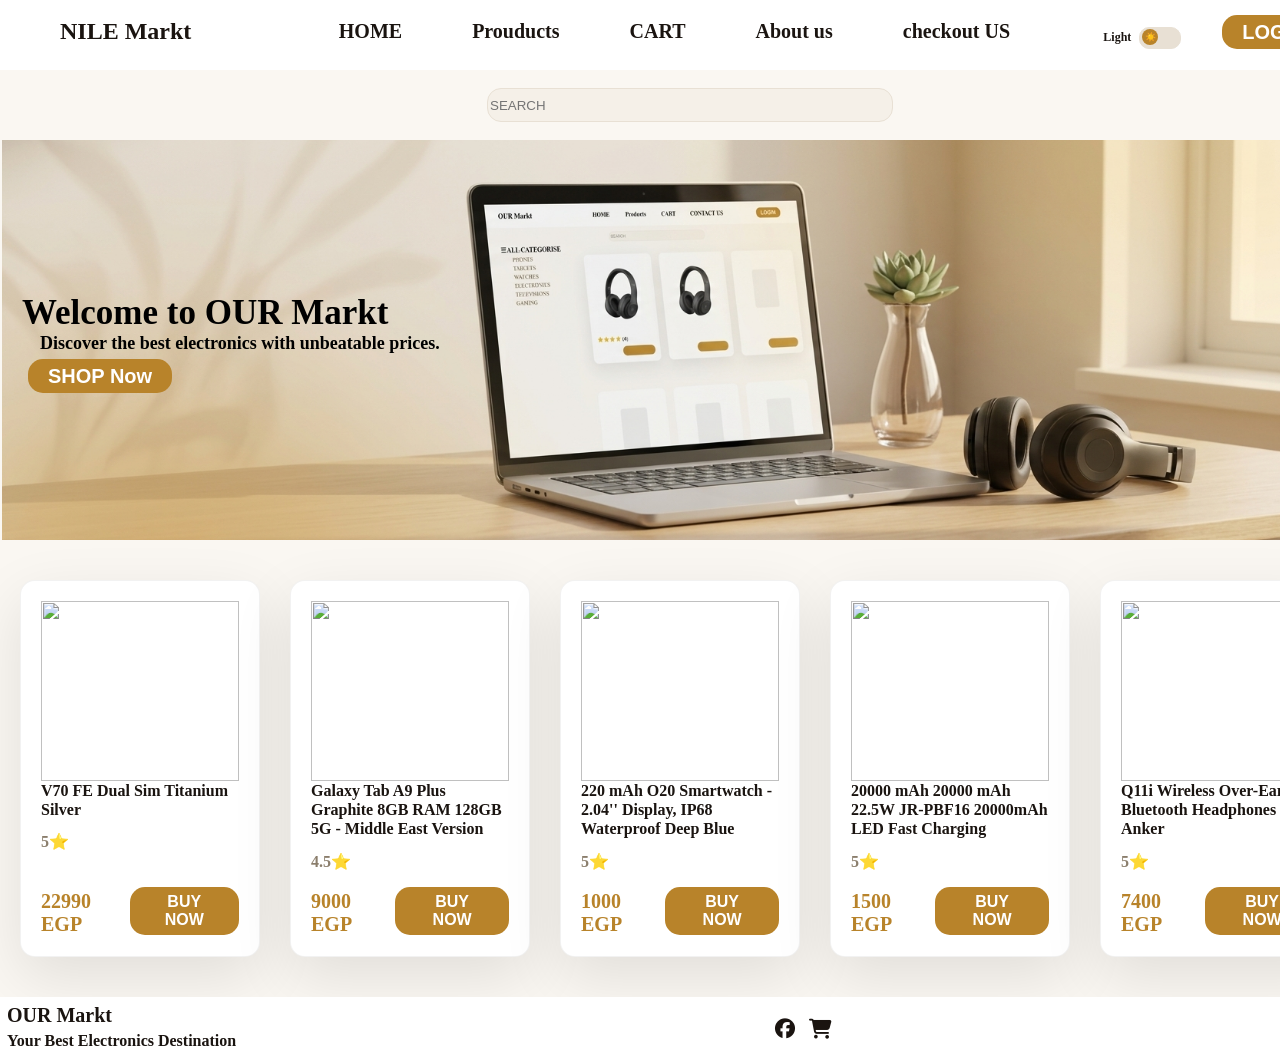
==== html files/index.html @ 95cf6a78 "Add files via upload" ====
<!DOCTYPE html>
<html lang="en" data-theme="light">
<head>
    <meta charset="UTF-8">
    <meta name="viewport" content="width=device-width, initial-scale=1.0">
    <title>HOME</title> 
    <link rel="stylesheet" href="../css files/global.css"/>
    <link rel="stylesheet" href="../css files/style.css"/>
    <link
      href="https://fonts.googleapis.com/css2?family=Playfair+Display:wght@700&family=DM+Sans:wght@400;500;600&display=swap"
      rel="stylesheet"
    />
    <link rel="stylesheet" href="https://cdnjs.cloudflare.com/ajax/libs/font-awesome/6.5.1/css/all.min.css">
    <style>
        :root {
  --bg: #faf7f2;
  --surface: #ffffff;
  --border: #e8e0d4;
  --accent: #b8832a;
  --accent-hover: #c8973a;
  --text: #1a1410;
  --muted: #8a7d6b;
  --error: #c0392b;
  --success: #2e7d32;
  --input-bg: #f5f0e8;
  --footer: #b8a990;
  --shadow: 0 20px 60px rgba(0, 0, 0, 0.1);
  --btn-text: #fff;
  --toggle-bg: #e8e0d4;
  --toggle-icon-x: 2px;
}

[data-theme="dark"] {
  --bg: #0f0f0f;
  --surface: #1a1a1a;
  --border: #2e2e2e;
  --accent: #c8973a;
  --accent-hover: #e0ab4a;
  --text: #f0ece4;
  --muted: #888;
  --error: #e05252;
  --success: #4caf7d;
  --input-bg: #111;
  --footer: #444;
  --shadow: 0 20px 60px rgba(0, 0, 0, 0.4);
  --btn-text: #0f0f0f;
  --toggle-bg: #2e2e2e;
  --toggle-icon-x: 26px;
}
.topbar {
  display: none;
}

.theme-toggle {
  display: flex;
  align-items: center;
  gap: 8px;
  cursor: pointer;
  margin-right: 15px;
  align-self: center;
  padding-top: 5px;
}

.theme-toggle span {
  font-size: 0.75rem;
  font-weight: bold;
  color: var(--text); 
}

.toggle-track {
  width: 40px;
  height: 20px;
  background: var(--toggle-bg);
  border-radius: 10px;
  position: relative;
  border: 1px solid var(--border);
}

.toggle-thumb {
  position: absolute;
  top: 1px;
  left: 2px;
  width: 16px;
  height: 16px;
  background: var(--accent);
  border-radius: 50%;
  transition: left 0.3s cubic-bezier(0.34, 1.56, 0.64, 1);
  display: flex;
  align-items: center;
  justify-content: center;
  font-size: 9px;
}


[data-theme="dark"] .toggle-thumb {
  left: 20px; 
}
    </style>
</head>
<body>
    <header>
        <div class="logo">
            <h2>NILE Markt</h2>
        </div>
        <nav>
            <ul>
                <li><a href="index.html">HOME</a></li>
                <li><a href="products.html">Prouducts</a> </li>
                <li><a href="cart.html">CART</a> </li>
                <li><a href="teamInfo.html">About us</a> </li>
                <li><a href="checkout.html">checkout US</a> </li>
            </ul>
        </nav>
        <div class="btn">
            <button><a href="login.html">LOGIN</a></button>
        </div>
    </header>
            <input placeholder="SEARCH" type="text" class="search" id="SEARCH">
            <section class="hero">
        <div class="hero-content">
        <h1>Welcome to OUR Markt</h1>
        <p>Discover the best electronics with unbeatable prices.</p>
        <button class="shop-now"><a href="products.html">SHOP Now</a> </button>
        </div>
        <div class="hero-image">
        <!-- <img src="banner-image.png" alt="Special Offer"> -->
        </div>
        </section>
    <div class="content">
        
    </section>
    <section class="various-products" id="various-products">
        
    </section>

    
</div>
<footer class="foot">
    <div class="footer-top">
        <p><a href="index.html">OUR Markt</a> </p>
        <span> Your Best Electronics Destination </span>
    </div>
        <div class="socials">
         <i class="fa-brands fa-facebook"></i>
         <i class="fa-solid fa-cart-shopping"></i>

        </div>
    <div class="footer-divider">
       
    </div>
</footer>

<!--__________________________________________________________________________________________________________________________-->
    <script src="../js file/script.js"></script>
    <script>
        (function () {
  const themeToggle = document.createElement("label");
  themeToggle.className = "theme-toggle";
  themeToggle.onclick = function() { toggleTheme(); };
  themeToggle.title = "Toggle theme";
  themeToggle.innerHTML = `
    <span id="theme-label">Light</span>
    <div class="toggle-track">
      <div class="toggle-thumb" id="toggle-thumb">☀️</div>
    </div>
  `;

  const btnContainer = document.querySelector("header .btn");
  if (btnContainer) {
    btnContainer.prepend(themeToggle); 
  }

  var html = document.documentElement;

  window.applyTheme = function (theme) {
    html.setAttribute("data-theme", theme);
    var lbl = document.getElementById("theme-label");
    var thm = document.getElementById("toggle-thumb");
    if (lbl) lbl.textContent = theme === "dark" ? "Dark" : "Light";
    if (thm) thm.textContent = theme === "dark" ? "🌙" : "☀️";
    localStorage.setItem("NileMarket-theme", theme);
  };

  window.toggleTheme = function () {
    var current = html.getAttribute("data-theme") || "light";
    applyTheme(current === "dark" ? "light" : "dark");
  };

  applyTheme(localStorage.getItem("NileMarket-theme") || "light");
})();
    </script>
</body>
</html>
---- css files/style.css ----
*{
margin: 0;
}
:root{
     --bg: #faf7f2;
  --surface: #ffffff;
  --border: #e8e0d4;
  --accent: #b8832a;
  --accent-hover: #c8973a;
  --text: #1a1410;
  --muted: #8a7d6b;
  --error: #c0392b;
  --success: #2e7d32;
  --input-bg: #f5f0e8;
  --footer: #b8a990;
  --shadow: 0 20px 60px rgba(0,0,0,0.1);
  --btn-text: #fff;
  --toggle-bg: #e8e0d4;
  --toggle-icon-x: 2px;
}
body{
  
     display:grid;
    grid-template-rows:70px 70px  auto auto 60px;
    min-height:100%;
    grid-template-columns: auto 100px 100px;
    grid-template-areas: "header header header" "search search search" "hero hero hero" "sec sec sec" "foot foot foot";
    background-color: var(--bg);
}
header{
grid-area: header;
display: grid;
grid-template-areas: "logo nav nav nav nav btn btn";
background-color: var(--surface);

}
header .logo{
   grid-area: logo;
   padding-top: 18px;
   padding-left: 60px;
}
.logo h2{
color: var(--text); 
    transition: color 0.3s ease;
}
nav ul{
    list-style: none;
    display: flex;
    justify-content: center;
    grid-area: nav;
   padding-top: 20px;

}
nav ul li a{
    padding-left: 35px;
    padding-right: 35px;
    text-decoration: none;
    color: var(--text);
    font-size: 20px;
    font-weight: bolder;
    transition: all .3s;
}
nav ul li a:hover{
 color: var(--accent-hover);
 font-size: 23px;
}
.btn {
    grid-area: btn;
    margin-left: 10px;
    display: flex;
    /* align-items: center; */
}
.btn button{
    margin-top: 10px;
    height: 30px;
    border: none;
    background-color: transparent;
   padding-top: 11px;
   margin-left: 20px;

}
.btn button a{
    font-weight: bolder;
    font-size: 20px;
    text-decoration: none;
    color: var(--btn-text);
    background-color: var(--accent);
    padding:6px 20px ;
       border-radius: 15px;

    transition: all .3s ;
}
.btn button a:hover{
    background-color: var(--accent-hover);
    font-size: 23px;

}
.logo{
    grid-area: Logo;
}
nav{
    grid-area: nav;
}

/*______________________________________________________________________________________________________________________________*/
.search{
    width: 400px;
    height: 30px;
    margin-top: 20px;
    grid-area: search;
    border-radius: 14px;
    margin: auto;
    transition: all .3s ease;
    background-color: var(--input-bg);
    color: var(--muted);
    border: 1px solid var(--border);
    
}
 .search:focus{
    width: 430px;
    outline: none;
    border-color: var(--accent);
} 
.hero{
    grid-area: hero;
    background-image: url(../banner-image.png);
    background-position: center;
    background-size: cover;
    height: 400px;
    display: flex;
    justify-content: start;
    align-items: center;
    margin: 0 2px 20px 2px;

}
.hero .hero-content{
z-index: 2;
padding-left: 20px;
}
.hero .hero-content h1{
    font-weight: bold;
    font-size: 35px;
}
.hero .hero-content p{
    font-size: 18px;
    font-weight: bolder;
    padding-left: 18px;
}
.hero .hero-content button{
        border: none;
       background-color: transparent;
    height: 30px;
    width: auto;
   padding-top: 11px;

}
.hero .hero-content a{
           border-radius: 15px;
           font-weight: bolder;
            font-size: 20px;
         text-decoration: none;
         color: var(--btn-text);
         background-color: var(--accent);
         transition: all .3s ;
         padding: 6px 20px;
}
.hero .hero-content a:hover{
        background-color: var(--accent-hover);
         font-size: 23px;
}


.content{
    grid-area: sec;
    display: grid;
    grid-template-areas: "prod prod prod";
    grid-template-columns: 350px auto;
}
.various-products{
    grid-area: prod;
    display: grid;
    grid-template-columns: repeat(auto-fit,minmax(240px,1fr));
    gap:30px;
    padding: 20px 40px 40px 20px;
    max-width: 1400px; 
    margin: 0 auto;
}

.various-products .card{
    width: auto;
    height: auto;
    max-width: 350px;
    padding: 20px;
    border-radius:15px;
    background-color: var(--surface);
    border: 1px solid rgba(0,0,0,0.05);
    box-shadow: var(--shadow);
   transition: all 0.4s cubic-bezier(0.175, 0.885, 0.32, 1.275);
    display: flex;
    flex-direction: column;
}
.various-products .card:hover{
    z-index: 10;
    transform: translateY(-10px) scale(1.02);
    box-shadow: 0 40px 80px rgba(0,0,0,0.12);

}
.various-products .card img{
    width: 100%;
    height: 180px;
    object-fit: contain;
}
.card .name{
    font-weight: 600;
    font-size: 16px;
    margin-bottom: 8px;
    line-height: 1.2;
    color: var(--text);
}
.card .rating{
    width: 80%;
    padding: 5px 5px 5px 0px;
    font-weight: bolder;
    color: var(--muted);
}
.details{
    display: flex;
    justify-content: space-between;
    align-items: center;
    margin-top: auto;
}
.card .details .price{
    font-weight: bold;
    font-size: 20px;
    margin-top: 14px;
    color: var(--accent);
}
.card .details .price span{
    padding-left: 2px;
}
.card .details .add-to-cart{
        font-weight: bolder;
        font-size: 16px;
        color: var(--btn-text);
       background-color: var(--accent);
        padding:6px 20px ;
        border: none;
       transition: all .3s ;
       border-radius: 15px;
       margin-top: 10px;

}
.card .details .add-to-cart:hover{
        background-color: var(--accent-hover);
         font-size: 17px;
         cursor: pointer;

}

.foot{
    grid-area: foot;
      height: 100%;
      width: 100%;
      background-color: var(--surface);
      display: grid;
      grid-template-rows: auto ;
      grid-template-columns: auto auto auto;
      grid-template-areas: "logo social final";
}
.foot .footer-top{
    grid-area: logo;
    padding-left: 7px;
    margin-top: auto;
    margin-bottom: auto;

}
.foot .footer-top p a{
    text-decoration: none;
    color: var(--text);
    font-weight: bold;
    font-size: 20px;
}
.foot .footer-top  span{
    display: block;
    font-weight: bolder;
    color: var(--text);
    margin-top: 5px;
}

.foot .socials{
    grid-area: social;

    margin: auto;

}
.foot .socials i{
    padding-top: 6px;
    margin-right: 10px;
    color: var(--text);
    font-size: 20px;
}

.foot .footer-divider{
    grid-area: final;
    /* margin-top: auto;
    margin-bottom: auto; */
    margin: auto;
}
.foot .footer-divider p{
    font-size: 18px;
    font-weight: bold;
    color: var(--text);
}
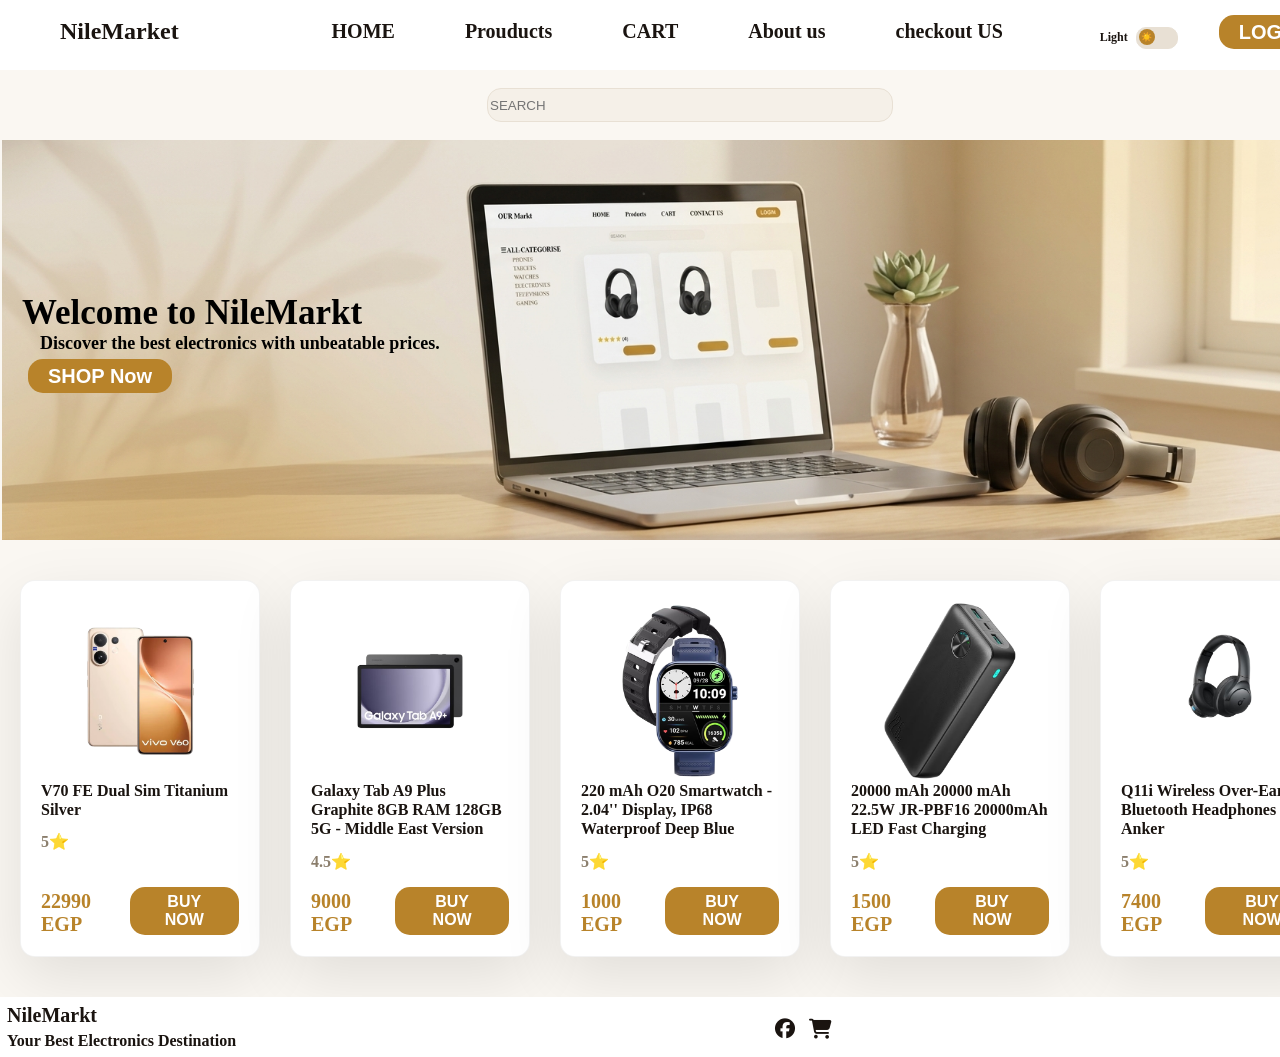
==== commit fc13eacc: "غيرت اسم الموقع عشان كان مكتوب غلط" ====
--- a/html files/index.html
+++ b/html files/index.html
@@ -100,7 +100,7 @@
 <body>
     <header>
         <div class="logo">
-            <h2>NILE Markt</h2>
+            <h2>NileMarket</h2>
         </div>
         <nav>
             <ul>
@@ -118,7 +118,7 @@
             <input placeholder="SEARCH" type="text" class="search" id="SEARCH">
             <section class="hero">
         <div class="hero-content">
-        <h1>Welcome to OUR Markt</h1>
+        <h1>Welcome to NileMarkt</h1>
         <p>Discover the best electronics with unbeatable prices.</p>
         <button class="shop-now"><a href="products.html">SHOP Now</a> </button>
         </div>
@@ -137,7 +137,7 @@
 </div>
 <footer class="foot">
     <div class="footer-top">
-        <p><a href="index.html">OUR Markt</a> </p>
+        <p><a href="index.html">NileMarkt</a> </p>
         <span> Your Best Electronics Destination </span>
     </div>
         <div class="socials">
@@ -190,4 +190,4 @@
 })();
     </script>
 </body>
-</html>+</html>
